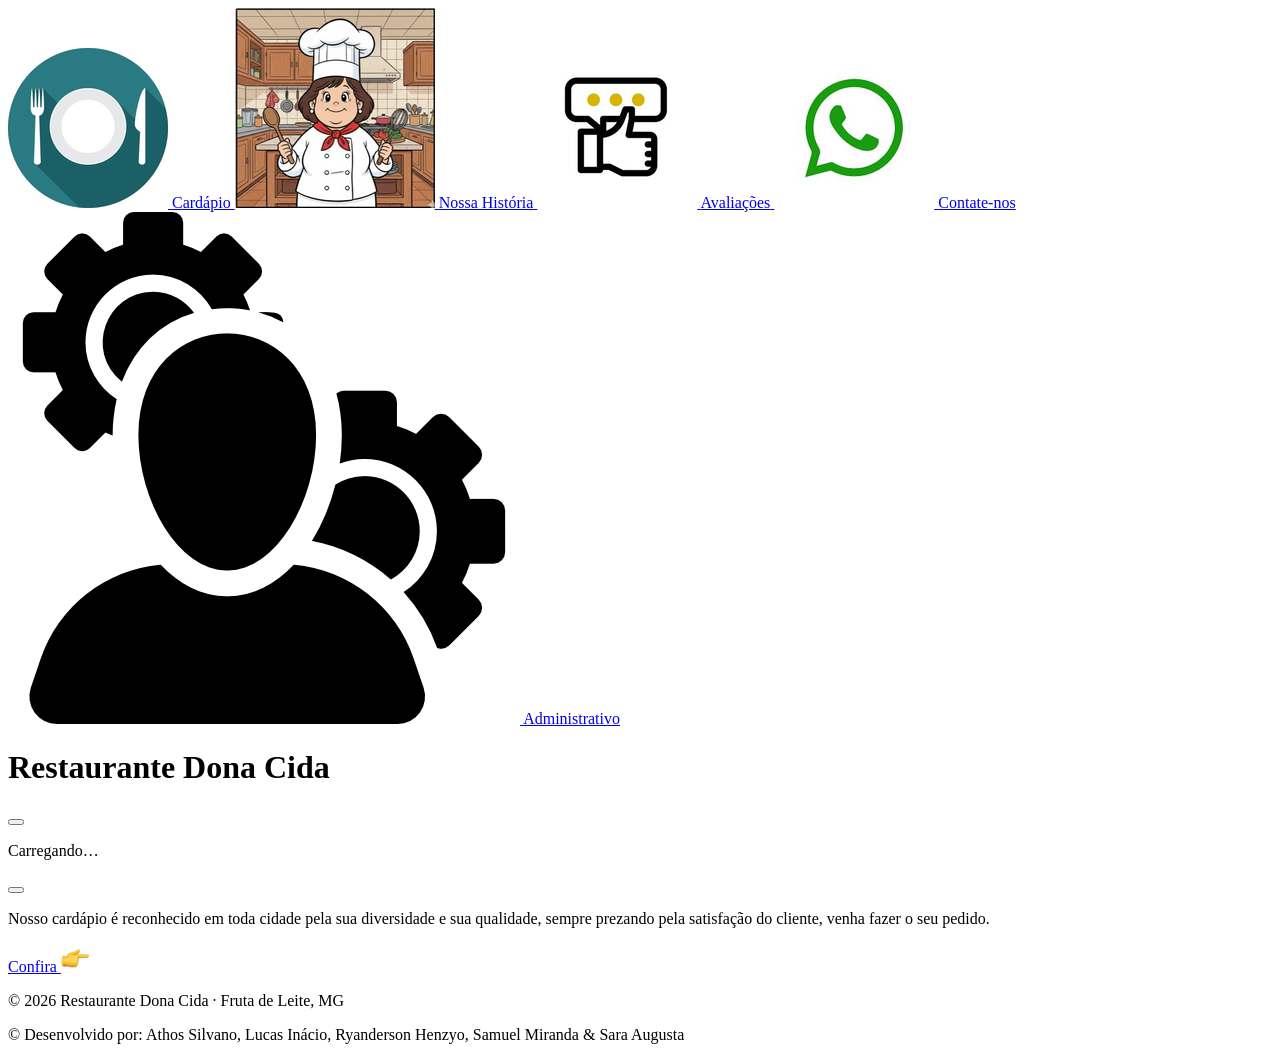
==== index.html @ 99e6f179 "feat: cria página inicial" ====
<!DOCTYPE html>
<html lang="pt-BR">
  <head>
    <meta charset="UTF-8" />
    <meta name="viewport" content="width=device-width, initial-scale=1.0" />
    <meta name="description" content="Restaurante Dona Cida, em Fruta de Leite (MG): comida mineira feita no fogão a lenha. Veja o cardápio e faça seu pedido." />
    <title>Restaurante Dona Cida</title>
    <link rel="icon" type="image/png" href="img/icone-tudo.png" />
    <link rel="preconnect" href="https://fonts.googleapis.com" />
    <link rel="preconnect" href="https://fonts.gstatic.com" crossorigin />
    <link
      href="https://fonts.googleapis.com/css2?family=Didact+Gothic&family=Gelasio:wght@400;600&family=Italianno&display=swap"
      rel="stylesheet"
    />
    <link rel="stylesheet" href="css/style.css" />
  </head>
  <body class="tema-pessego">
    <main class="pagina">
      <nav class="grupo-pills nav-topo" aria-label="Menu principal">
        <a class="pill pill-laranja" href="cardapio.html">
          <img class="pill-icone" src="img/icone-cardapio.png" alt="" />
          <span class="pill-texto">Cardápio</span>
        </a>
        <a class="pill pill-rosa" href="historia.html">
          <img class="pill-icone" src="img/icone-historia.png" alt="" />
          <span class="pill-texto">Nossa História</span>
        </a>
        <a class="pill pill-ambar" href="avaliacoes.html">
          <img class="pill-icone com-borda" src="img/icone-avaliacoes.png" alt="" />
          <span class="pill-texto">Avaliações</span>
        </a>
        <a class="pill pill-whats" href="contato.html">
          <img class="pill-icone com-borda" src="img/icone-whatsapp.png" alt="" />
          <span class="pill-texto">Contate-nos</span>
        </a>
        <a class="pill pill-whats" href="admin/index.html">
          <img class="pill-icone com-borda" src="img/icone-admin.png" alt="" />
          <span class="pill-texto">Administrativo</span>
        </a>
      </nav>

      <header class="titulo-caixa home-titulo">
        <h1>Restaurante Dona Cida</h1>
      </header>

      <section class="painel home-painel" aria-label="Pratos em destaque">
        <div class="carrossel">
          <button type="button" class="btn-seta" id="carrossel-anterior" aria-label="Prato anterior">
            <span data-icone="seta-esquerda"></span>
          </button>
          <div class="carrossel-centro">
            <div class="carrossel-quadro" id="carrossel-quadro"></div>
            <p class="carrossel-legenda" id="carrossel-legenda" aria-live="polite">Carregando…</p>
          </div>
          <button type="button" class="btn-seta" id="carrossel-proximo" aria-label="Próximo prato">
            <span data-icone="seta-direita"></span>
          </button>
        </div>

        <div class="home-texto">
          <p>
            Nosso cardápio é reconhecido em toda cidade pela sua diversidade e sua qualidade, sempre prezando pela
            satisfação do cliente, venha fazer o seu pedido.
          </p>
          <a class="btn" href="cardapio.html">Confira <img src="img/icone-dedo.png" alt="" width="28" height="28" /></a>
        </div>
      </section>
    </main>

    <footer class="rodape">
      <p>&copy; 2026 Restaurante Dona Cida · Fruta de Leite, MG</p>
      <p>&copy; Desenvolvido por: Athos Silvano, Lucas Inácio, Ryanderson Henzyo, Samuel Miranda & Sara Augusta</p>
    </footer>

    <script type="module" src="js/index.js"></script>
  </body>
</html>
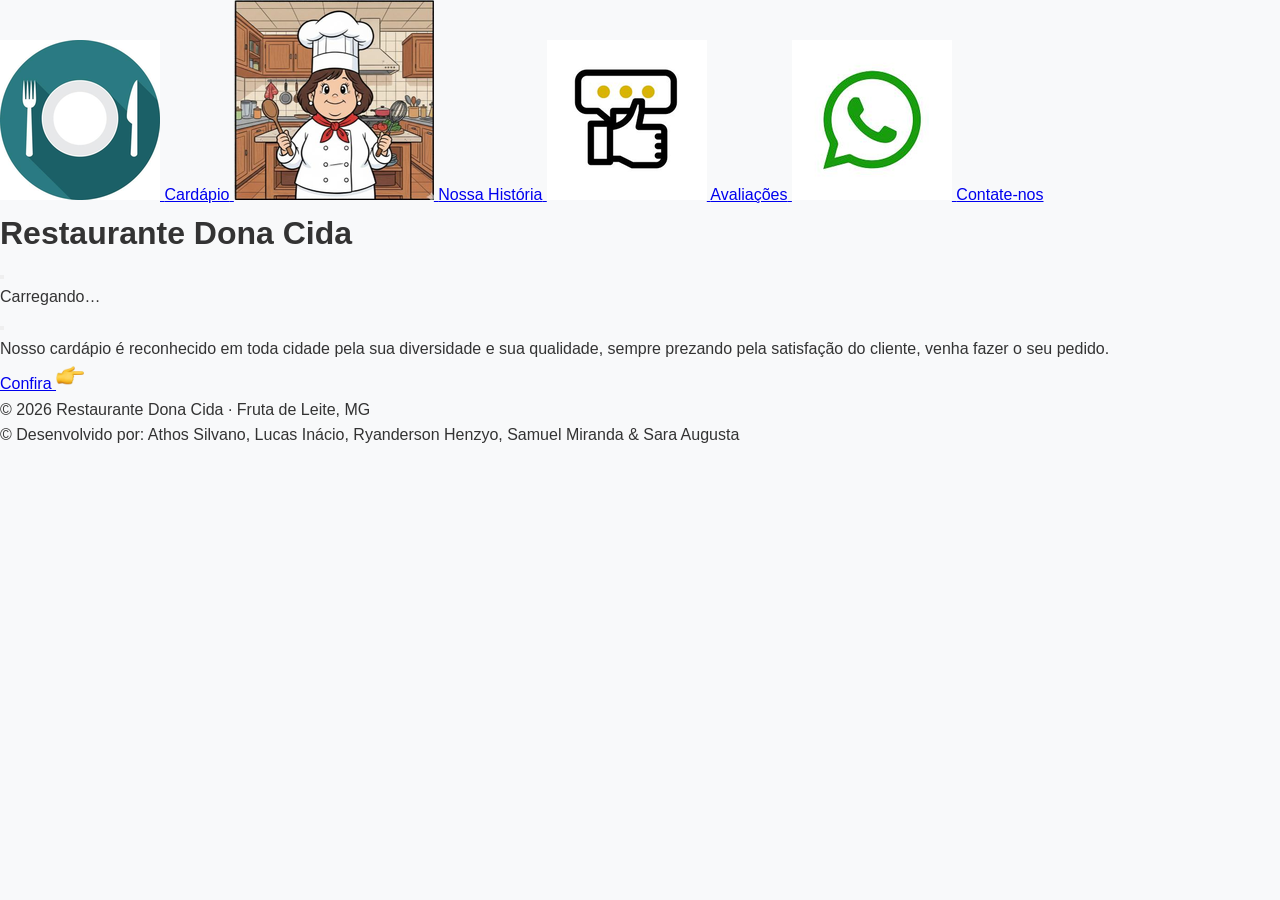
==== commit ced01678: "refactor: ajustes no HTML principal" ====
--- a/index.html
+++ b/index.html
@@ -32,10 +32,6 @@
         <a class="pill pill-whats" href="contato.html">
           <img class="pill-icone com-borda" src="img/icone-whatsapp.png" alt="" />
           <span class="pill-texto">Contate-nos</span>
-        </a>
-        <a class="pill pill-whats" href="admin/index.html">
-          <img class="pill-icone com-borda" src="img/icone-admin.png" alt="" />
-          <span class="pill-texto">Administrativo</span>
         </a>
       </nav>
 
--- a/css/style.css
+++ b/css/style.css
@@ -0,0 +1,283 @@
+/* ==========================================================================
+   PAINEL ADMINISTRATIVO - RESTAURANTE DONA CIDA
+   ========================================================================== */
+
+:root {
+  --primary-color: #a82323;       /* Vermelho institucional */
+  --primary-hover: #861b1b;
+  --secondary-color: #f4ab22;     /* Amarelo/Dourado destaque */
+  --bg-color: #f8f9fa;            /* Fundo claro da página */
+  --card-bg: #ffffff;             /* Fundo dos cartões e formulários */
+  --text-color: #333333;          /* Texto principal */
+  --text-muted: #6c757d;          /* Texto secundário */
+  --border-color: #dee2e6;        /* Bordas de tabelas e inputs */
+  --star-color: #f1c40f;          /* Cor das estrelas de avaliação */
+  --shadow: 0 4px 12px rgba(0, 0, 0, 0.08);
+  --radius: 8px;
+}
+
+* {
+  box-sizing: border-box;
+  margin: 0;
+  padding: 0;
+  font-family: 'Segoe UI', Roboto, Helvetica, Arial, sans-serif;
+}
+
+body {
+  background-color: var(--bg-color);
+  color: var(--text-color);
+  line-height: 1.6;
+}
+
+/* --------------------------------------------------------------------------
+   1. TELA DE LOGIN (index.html na pasta admin)
+   -------------------------------------------------------------------------- */
+.login-container {
+  display: flex;
+  justify-content: center;
+  align-items: center;
+  min-height: 100vh;
+  padding: 20px;
+}
+
+.login-card {
+  background: var(--card-bg);
+  padding: 40px 30px;
+  border-radius: var(--radius);
+  box-shadow: var(--shadow);
+  width: 100%;
+  max-width: 400px;
+  text-align: center;
+  border-top: 5px solid var(--primary-color);
+}
+
+.login-card h2 {
+  color: var(--primary-color);
+  margin-bottom: 24px;
+}
+
+.form-group {
+  margin-bottom: 20px;
+  text-align: left;
+}
+
+.form-group label {
+  display: block;
+  font-weight: 600;
+  margin-bottom: 6px;
+  color: var(--text-color);
+}
+
+.form-group input {
+  width: 100%;
+  padding: 10px 14px;
+  border: 1px solid var(--border-color);
+  border-radius: 4px;
+  font-size: 14px;
+  transition: border-color 0.2s;
+}
+
+.form-group input:focus {
+  outline: none;
+  border-color: var(--primary-color);
+}
+
+.btn-primary {
+  width: 100%;
+  background-color: var(--primary-color);
+  color: #ffffff;
+  border: none;
+  padding: 12px;
+  font-size: 16px;
+  font-weight: bold;
+  border-radius: 4px;
+  cursor: pointer;
+  transition: background-color 0.2s;
+}
+
+.btn-primary:hover {
+  background-color: var(--primary-hover);
+}
+
+/* --------------------------------------------------------------------------
+   2. CABEÇALHO E NAVEGAÇÃO DO PAINEL (painel.html)
+   -------------------------------------------------------------------------- */
+.admin-header {
+  background-color: var(--primary-color);
+  color: #ffffff;
+  padding: 15px 30px;
+  display: flex;
+  justify-content: space-between;
+  align-items: center;
+  box-shadow: 0 2px 4px rgba(0,0,0,0.1);
+}
+
+.admin-header h1 {
+  font-size: 20px;
+  font-weight: 700;
+}
+
+.admin-nav a {
+  color: #ffffff;
+  text-decoration: none;
+  margin-left: 20px;
+  font-weight: 500;
+  transition: opacity 0.2s;
+}
+
+.admin-nav a:hover {
+  opacity: 0.8;
+}
+
+.admin-container {
+  max-width: 1200px;
+  margin: 30px auto;
+  padding: 0 20px;
+}
+
+/* --------------------------------------------------------------------------
+   3. MENU DE CARDS DO DASHBOARD / FILTROS
+   -------------------------------------------------------------------------- */
+.dashboard-grid {
+  display: grid;
+  grid-template-columns: repeat(auto-fit, minmax(220px, 1fr));
+  gap: 20px;
+  margin-bottom: 30px;
+}
+
+.dash-card {
+  background: var(--card-bg);
+  border: 1px solid var(--border-color);
+  border-radius: var(--radius);
+  padding: 20px;
+  text-align: center;
+  cursor: pointer;
+  transition: transform 0.2s, box-shadow 0.2s;
+  box-shadow: var(--shadow);
+}
+
+.dash-card:hover {
+  transform: translateY(-4px);
+  box-shadow: 0 6px 16px rgba(0,0,0,0.12);
+  border-color: var(--secondary-color);
+}
+
+.dash-card img, .dash-card .icon {
+  width: 48px;
+  height: 48px;
+  margin-bottom: 10px;
+}
+
+.dash-card h3 {
+  font-size: 16px;
+  color: var(--primary-color);
+}
+
+/* --------------------------------------------------------------------------
+   4. TABELAS DE GERENCIAMENTO (Cardápio / Prato Destaque)
+   -------------------------------------------------------------------------- */
+.section-title {
+  font-size: 18px;
+  color: var(--primary-color);
+  margin-bottom: 15px;
+  border-bottom: 2px solid var(--secondary-color);
+  display: inline-block;
+  padding-bottom: 4px;
+}
+
+.table-wrapper {
+  background: var(--card-bg);
+  border-radius: var(--radius);
+  box-shadow: var(--shadow);
+  overflow-x: auto;
+  margin-bottom: 40px;
+}
+
+.admin-table {
+  width: 100%;
+  border-collapse: collapse;
+  text-align: left;
+  font-size: 14px;
+}
+
+.admin-table th, 
+.admin-table td {
+  padding: 12px 16px;
+  border-bottom: 1px solid var(--border-color);
+}
+
+.admin-table th {
+  background-color: #f1f3f5;
+  color: var(--text-color);
+  font-weight: 600;
+}
+
+.admin-table tr:hover {
+  background-color: #f8f9fa;
+}
+
+/* Colunas específicas */
+.col-id { width: 80px; }
+.col-preco { width: 120px; font-weight: 600; }
+.col-acoes { width: 140px; text-align: center; }
+
+/* Botões de Ação dentro das Tabelas */
+.btn-action {
+  background: none;
+  border: 1px solid var(--border-color);
+  padding: 6px 10px;
+  border-radius: 4px;
+  cursor: pointer;
+  margin: 0 2px;
+  font-size: 12px;
+  transition: all 0.2s;
+}
+
+.btn-edit {
+  color: #27ae60;
+  border-color: #27ae60;
+}
+
+.btn-edit:hover {
+  background-color: #27ae60;
+  color: #fff;
+}
+
+.btn-delete {
+  color: #c0392b;
+  border-color: #c0392b;
+}
+
+.btn-delete:hover {
+  background-color: #c0392b;
+  color: #fff;
+}
+
+/* --------------------------------------------------------------------------
+   5. SEÇÃO DE AVALIAÇÕES (avaliacoes.html)
+   -------------------------------------------------------------------------- */
+.rating-stars {
+  color: var(--star-color);
+  font-size: 16px;
+  letter-spacing: 2px;
+}
+
+.user-comment {
+  font-style: italic;
+  color: var(--text-muted);
+}
+
+/* --------------------------------------------------------------------------
+   6. RESPONSIVIDADE
+   -------------------------------------------------------------------------- */
+@media (max-width: 768px) {
+  .admin-header {
+    flex-direction: column;
+    gap: 10px;
+    text-align: center;
+  }
+  
+  .dashboard-grid {
+    grid-template-columns: 1fr 1fr;
+  }
+}
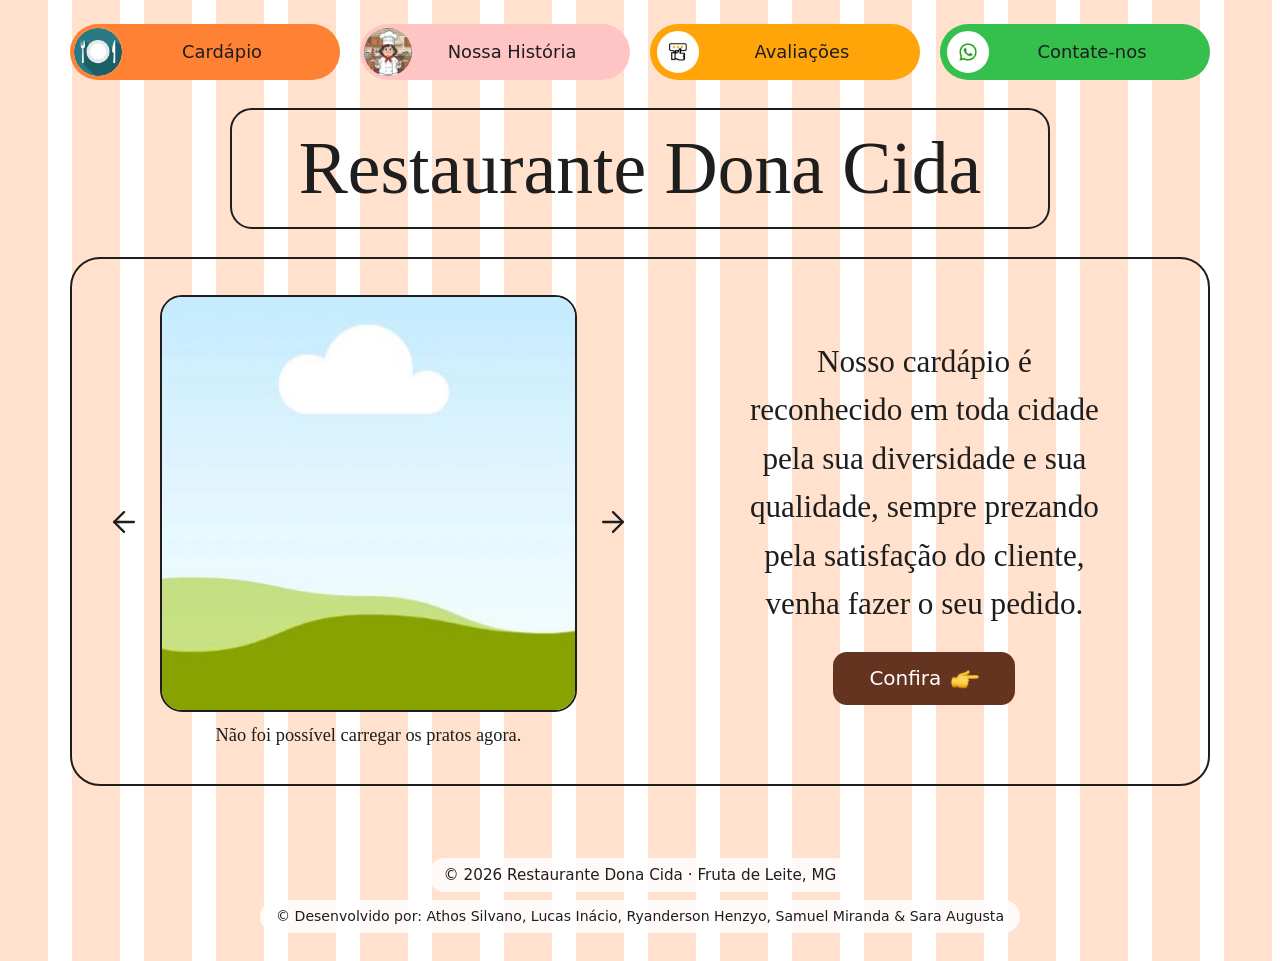
==== commit 69104e0e: "fix: bug de exibição do painel do Uploadcare" ====
--- a/index.html
+++ b/index.html
@@ -65,7 +65,7 @@
 
     <footer class="rodape">
       <p>&copy; 2026 Restaurante Dona Cida · Fruta de Leite, MG</p>
-      <p>&copy; Desenvolvido por: Athos Silvano, Lucas Inácio, Ryanderson Henzyo, Samuel Miranda & Sara Augusta</p>
+      <p>&copy; Desenvolvido por: Athos Silvano, Lucas Inácio, Ryanderson Henzyo, Samuel Miranda &amp; Sara Augusta</p>
     </footer>
 
     <script type="module" src="js/index.js"></script>
--- a/css/style.css
+++ b/css/style.css
@@ -1,283 +1,1134 @@
-/* ==========================================================================
-   PAINEL ADMINISTRATIVO - RESTAURANTE DONA CIDA
-   ========================================================================== */
+/* =========================================================
+   Restaurante Dona Cida — style.css ÚNICO (site principal + site admin)
+
+   Índice
+     1. Base ............ paleta, tipografia, listras, pílulas, botões, ícones,
+                          carrossel, cartões de prato, estrelas, formulários,
+                          janelas (<dialog>) e avisos
+     2. Compartilhado ... rodapé, botão flutuante, detalhe de avaliação, títulos
+     3. Site principal .. início, cardápio, avaliações, história, contato
+     4. Site admin ...... login, painel, listas do cardápio e das avaliações
+     5. Marcação estática  páginas escritas em HTML puro
+     
+   ========================================================= */
+
+/* =========================================================
+   1. Base
+   ========================================================= */
 
 :root {
-  --primary-color: #a82323;       /* Vermelho institucional */
-  --primary-hover: #861b1b;
-  --secondary-color: #f4ab22;     /* Amarelo/Dourado destaque */
-  --bg-color: #f8f9fa;            /* Fundo claro da página */
-  --card-bg: #ffffff;             /* Fundo dos cartões e formulários */
-  --text-color: #333333;          /* Texto principal */
-  --text-muted: #6c757d;          /* Texto secundário */
-  --border-color: #dee2e6;        /* Bordas de tabelas e inputs */
-  --star-color: #f1c40f;          /* Cor das estrelas de avaliação */
-  --shadow: 0 4px 12px rgba(0, 0, 0, 0.08);
-  --radius: 8px;
-}
-
-* {
-  box-sizing: border-box;
+  /* paleta */
+  --pessego: #ffe1ce;
+  --pessego-claro: #ffece1;
+  --laranja: #ff8133;
+  --rosa: #ffc5c5;
+  --ambar: #ffa50a;
+  --verde: #92c89e;
+  --marrom: #643420;
+  --marrom-midia: #6b3a00;
+  --creme: #fbffdc;
+  --estrela: #f2ab1a;
+  --whats: #35bf4c;
+  --tinta: #1e1e1e;
+  --perigo: #b3261e;
+
+  /* tipografia */
+  --fonte-titulo: 'Italianno', 'Parisienne', 'Brush Script MT', cursive;
+  --fonte-ui: 'Didact Gothic', system-ui, -apple-system, 'Segoe UI', sans-serif;
+  --fonte-texto: 'Gelasio', Georgia, 'Times New Roman', serif;
+
+  /* fundo listrado: cada página define a cor da listra em --fundo */
+  --fundo: var(--pessego);
+  --listra: 48px;
+  --vao: 24px;
+}
+
+.tema-pessego { --fundo: var(--pessego); }
+.tema-claro { --fundo: var(--pessego-claro); }
+.tema-rosa { --fundo: var(--rosa); }
+.tema-verde { --fundo: var(--verde); }
+
+*,
+*::before,
+*::after { box-sizing: border-box; }
+
+html { -webkit-text-size-adjust: 100%; }
+
+body {
   margin: 0;
+  min-height: 100vh;
+  font-family: var(--fonte-ui);
+  font-size: 1.05rem;
+  line-height: 1.45;
+  color: var(--tinta);
+  background: repeating-linear-gradient(
+    90deg,
+    var(--fundo) 0 var(--listra),
+    #fff var(--listra) calc(var(--listra) + var(--vao))
+  );
+}
+
+img { max-width: 100%; display: block; }
+a { color: inherit; }
+h1, h2, h3, p { margin-top: 0; }
+[hidden] { display: none !important; }
+
+:focus-visible {
+  outline: 3px solid var(--tinta);
+  outline-offset: 3px;
+}
+
+.so-leitor {
+  position: absolute !important;
+  width: 1px; height: 1px;
+  overflow: hidden;
+  clip: rect(0 0 0 0);
+  white-space: nowrap;
+}
+
+/* ---------- layout ---------- */
+.pagina {
+  max-width: 1180px;
+  margin: 0 auto;
+  padding: 24px 20px 72px;
+}
+
+.rodape {
+  text-align: center;
+  padding: 0 20px 28px;
+  font-size: .95rem;
+}
+.rodape p {
+  display: inline-block;
+  margin: 0;
+  padding: 6px 16px;
+  background: rgba(255, 255, 255, .85);
+  border-radius: 999px;
+}
+
+/* caixa de título com contorno preto — assinatura do wireframe */
+.titulo-caixa {
+  position: relative;
+  border: 2px solid var(--tinta);
+  border-radius: 22px;
+  padding: 18px 24px;
+  text-align: center;
+}
+.titulo-caixa h1 {
+  margin: 0;
+  font-family: var(--fonte-titulo);
+  font-weight: 400;
+  font-size: clamp(2.8rem, 8vw, 5.2rem);
+  line-height: 1.1;
+}
+.titulo-caixa .subtitulo {
+  margin: 4px 0 0;
+  font-size: 1.1rem;
+}
+.titulo-caixa .logo-link {
+  position: absolute;
+  top: 14px; left: 16px;
+  display: block;
+}
+.titulo-caixa .logo-link img { width: 56px; height: auto; }
+
+.titulo-estreito {
+  max-width: 760px;
+  margin: 8px auto 0;
+}
+
+.painel {
+  border: 2px solid var(--tinta);
+  border-radius: 30px;
+  padding: 28px;
+}
+
+.titulo-script {
+  font-family: var(--fonte-titulo);
+  font-weight: 400;
+  font-size: clamp(2.2rem, 5vw, 3.2rem);
+  line-height: 1.1;
+  text-align: center;
+  margin: 0 0 16px;
+}
+
+/* ---------- botões em pílula (navegação e filtros) ---------- */
+.pill {
+  --cor: var(--laranja);
+  display: inline-flex;
+  align-items: center;
+  min-height: 56px;
+  min-width: 210px;
+  padding: 4px 26px 4px 4px;
+  border: 0;
+  border-radius: 999px;
+  background: var(--cor);
+  color: var(--tinta);
+  font: inherit;
+  font-size: 1.12rem;
+  text-decoration: none;
+  cursor: pointer;
+  transition: transform .15s ease, box-shadow .15s ease;
+}
+.pill:hover { transform: translateY(-2px); box-shadow: 0 4px 0 rgba(30, 30, 30, .35); }
+.pill:active { transform: translateY(0); box-shadow: none; }
+.pill[aria-pressed='true'] { outline: 3px solid var(--tinta); outline-offset: 3px; }
+
+.pill-icone {
+  width: 48px; height: 48px;
+  flex: none;
+  border-radius: 50%;
+  object-fit: cover;
+}
+.pill-icone.com-borda {
+  background: #fff;
+  padding: 7px;
+  border: 3px solid var(--cor);
+  object-fit: contain;
+}
+.pill-texto { flex: 1; text-align: center; padding-left: 8px; }
+
+.pill-laranja { --cor: var(--laranja); }
+.pill-rosa { --cor: var(--rosa); }
+.pill-ambar { --cor: var(--ambar); }
+.pill-verde { --cor: var(--verde); }
+.pill-marrom { --cor: var(--marrom-midia); color: #fff; }
+.pill-whats { --cor: var(--whats); }
+
+.grupo-pills {
+  display: flex;
+  justify-content: space-between;
+  gap: 16px 20px;
+  flex-wrap: wrap;
+}
+.grupo-pills .pill { flex: 1 1 210px; max-width: 280px; }
+
+/* ---------- botões comuns ---------- */
+.btn {
+  display: inline-flex;
+  align-items: center;
+  justify-content: center;
+  gap: 10px;
+  min-height: 46px;
+  padding: 8px 28px;
+  border: 2px solid var(--marrom);
+  border-radius: 14px;
+  background: var(--marrom);
+  color: #fff;
+  font: inherit;
+  font-size: 1.1rem;
+  text-decoration: none;
+  cursor: pointer;
+  transition: transform .15s ease, filter .15s ease;
+}
+.btn:hover { filter: brightness(1.15); }
+.btn:active { transform: translateY(1px); }
+.btn:disabled { opacity: .6; cursor: progress; }
+.btn img { width: 28px; height: auto; }
+
+.btn-claro { background: #fff; color: var(--tinta); border-color: var(--tinta); }
+.btn-perigo { background: #fff; color: var(--perigo); border-color: var(--perigo); }
+.btn-ambar { background: var(--ambar); border-color: var(--tinta); color: var(--tinta); }
+
+.btn-redondo {
+  width: 64px; height: 64px;
   padding: 0;
-  font-family: 'Segoe UI', Roboto, Helvetica, Arial, sans-serif;
-}
-
-body {
-  background-color: var(--bg-color);
-  color: var(--text-color);
-  line-height: 1.6;
-}
-
-/* --------------------------------------------------------------------------
-   1. TELA DE LOGIN (index.html na pasta admin)
-   -------------------------------------------------------------------------- */
-.login-container {
+  border-radius: 50%;
+  border: 0;
+  background: #ffc9a8;
+  color: var(--tinta);
+}
+.btn-redondo .ico svg { width: 34px; height: 34px; stroke-width: 1.6; }
+
+/* ---------- ícones SVG (traços) ---------- */
+.ico { display: inline-flex; line-height: 0; }
+.ico svg {
+  width: 1.4em; height: 1.4em;
+  fill: none;
+  stroke: currentColor;
+  stroke-width: 1.8;
+  stroke-linecap: round;
+  stroke-linejoin: round;
+}
+.ico.cheio svg { fill: currentColor; }
+
+.btn-icone {
+  display: inline-grid;
+  place-items: center;
+  width: 40px; height: 40px;
+  padding: 0;
+  border: 0;
+  border-radius: 10px;
+  background: transparent;
+  color: var(--tinta);
+  cursor: pointer;
+}
+.btn-icone:hover { background: rgba(30, 30, 30, .08); }
+.btn-icone .ico svg { width: 26px; height: 26px; }
+
+.btn-seta {
+  flex: none;
+  display: grid;
+  place-items: center;
+  width: 48px; height: 48px;
+  border: 0;
+  border-radius: 50%;
+  background: transparent;
+  color: var(--tinta);
+  cursor: pointer;
+}
+.btn-seta:hover { background: rgba(255, 255, 255, .6); }
+.btn-seta .ico svg { width: 34px; height: 34px; stroke-width: 1.6; }
+.btn-seta:disabled { opacity: .25; cursor: default; }
+
+/* ---------- carrossel ---------- */
+.carrossel {
+  display: flex;
+  align-items: center;
+  gap: 12px;
+}
+.carrossel-centro { flex: 1; min-width: 0; }
+.carrossel-quadro {
+  position: relative;
+  width: 100%;
+  max-width: 440px;
+  margin: 0 auto;
+  aspect-ratio: 1;
+  border: 2px solid var(--tinta);
+  border-radius: 22px;
+  overflow: hidden;
+  background: #fff;
+}
+.carrossel-quadro img { width: 100%; height: 100%; object-fit: cover; }
+.carrossel-slide {
+  position: absolute;
+  inset: 0;
+  opacity: 0;
+  visibility: hidden;
+  transition: opacity .9s ease, visibility 0s linear .9s;
+}
+.carrossel-slide.ativo {
+  opacity: 1;
+  visibility: visible;
+  transition: opacity .9s ease, visibility 0s;
+}
+.carrossel-slide a { display: block; height: 100%; }
+.carrossel-legenda {
+  margin: 10px 0 0;
+  text-align: center;
+  font-family: var(--fonte-texto);
+  font-size: 1.15rem;
+}
+
+/* ---------- cartões de prato ---------- */
+.grade-pratos {
+  display: grid;
+  grid-template-columns: repeat(auto-fit, minmax(220px, 300px));
+  justify-content: center;
+  gap: 30px 48px;
+  max-width: 1040px;
+  margin: 32px auto 0;
+}
+.prato-card {
+  display: flex;
+  flex-direction: column;
+  align-items: stretch;
+  gap: 8px;
+  padding: 0;
+  border: 0;
+  background: none;
+  font: inherit;
+  text-align: center;
+  cursor: pointer;
+}
+.prato-foto {
+  position: relative;
+  aspect-ratio: 4 / 3;
+  border: 2px solid var(--tinta);
+  border-radius: 22px;
+  overflow: hidden;
+  background: #fff;
+}
+.prato-foto img {
+  width: 100%; height: 100%;
+  object-fit: cover;
+  transition: transform .25s ease;
+}
+.prato-card:hover .prato-foto img { transform: scale(1.04); }
+.prato-nome { font-size: 1.25rem; }
+.prato-preco { font-size: 1rem; opacity: .75; margin-top: -6px; }
+.selo-destaque {
+  position: absolute;
+  top: 10px; right: 10px;
+  display: inline-flex;
+  align-items: center;
+  gap: 4px;
+  padding: 3px 10px 3px 6px;
+  border-radius: 999px;
+  background: var(--creme);
+  border: 2px solid var(--tinta);
+  font-size: .85rem;
+}
+.selo-destaque .ico { color: var(--estrela); }
+.selo-destaque .ico svg { width: 16px; height: 16px; fill: currentColor; }
+
+.estado-vazio {
+  grid-column: 1 / -1;
+  text-align: center;
+  padding: 32px 16px;
+  font-size: 1.15rem;
+}
+.estado-vazio p { background: rgba(255, 255, 255, .9); display: inline-block; padding: 12px 22px; border-radius: 16px; margin: 0; }
+
+/* ---------- estrelas ---------- */
+.estrelas {
+  color: var(--estrela);
+  letter-spacing: 2px;
+  white-space: nowrap;
+}
+.estrelas .apagada { color: #cfc2b1; }
+
+.nota-opcoes {
+  display: inline-flex;
+  flex-direction: row-reverse;
+  justify-content: flex-end;
+}
+.nota-opcoes input { position: absolute; opacity: 0; pointer-events: none; }
+.nota-opcoes label {
+  font-size: 2.4rem;
+  line-height: 1;
+  padding: 0 3px;
+  color: #cfc2b1;
+  cursor: pointer;
+}
+.nota-opcoes input:checked ~ label,
+.nota-opcoes label:hover,
+.nota-opcoes label:hover ~ label { color: var(--estrela); }
+.nota-opcoes input:focus-visible + label { outline: 3px solid var(--tinta); border-radius: 6px; }
+
+.filtro-estrelas {
   display: flex;
   justify-content: center;
-  align-items: center;
+  flex-wrap: wrap;
+  gap: 10px;
+  margin-top: 18px;
+}
+.chip-estrela {
+  min-width: 64px;
+  padding: 6px 14px;
+  border: 2px solid var(--tinta);
+  border-radius: 999px;
+  background: #fff;
+  font: inherit;
+  cursor: pointer;
+}
+.chip-estrela .estrelas { letter-spacing: 0; }
+.chip-estrela[aria-pressed='true'] { background: var(--ambar); }
+
+/* ---------- formulários ---------- */
+.campo { display: flex; flex-direction: column; gap: 6px; margin-bottom: 16px; }
+.campo > label,
+.campo > legend,
+.rotulo { font-size: 1.05rem; }
+.campo .dica { font-size: .9rem; opacity: .75; }
+
+input[type='text'],
+input[type='email'],
+input[type='password'],
+input[type='number'],
+select,
+textarea {
+  width: 100%;
+  padding: 10px 16px;
+  border: 2px solid var(--tinta);
+  border-radius: 14px;
+  background: #fff;
+  color: var(--tinta);
+  font: inherit;
+}
+textarea { resize: vertical; min-height: 96px; border-radius: 16px; }
+fieldset { border: 0; padding: 0; margin: 0 0 16px; }
+legend { padding: 0; }
+
+.erro {
+  min-height: 1.4em;
+  margin: 0 0 12px;
+  color: var(--perigo);
+  font-size: .98rem;
+}
+
+.acoes-form {
+  display: flex;
+  justify-content: flex-end;
+  flex-wrap: wrap;
+  gap: 12px;
+  margin-top: 8px;
+}
+
+/* botão do widget de upload (Uploadcare) combinando com o site */
+.uploadcare--widget__button {
+  border-radius: 999px !important;
+  background: var(--laranja) !important;
+  color: var(--tinta) !important;
+  font-family: var(--fonte-ui) !important;
+}
+.uploadcare--widget__button:hover { filter: brightness(1.08); }
+.uploadcare--widget__file-name { font-family: var(--fonte-ui); }
+
+/* ---------- janelas (cartões cinza dos wireframes) ---------- */
+dialog.modal {
+  width: min(920px, calc(100vw - 28px));
+  max-height: calc(100vh - 28px);
+  padding: 0;
+  border: 2px solid var(--tinta);
+  border-radius: 28px;
+  background: var(--creme);
+  color: var(--tinta);
+  overflow: auto;
+}
+dialog.modal.estreito { width: min(560px, calc(100vw - 28px)); }
+dialog.modal::backdrop { background: rgba(100, 52, 32, .5); }
+dialog.modal[open] { animation: modal-entra .18s ease-out; }
+@keyframes modal-entra {
+  from { opacity: 0; transform: translateY(10px) scale(.985); }
+  to { opacity: 1; transform: none; }
+}
+.modal-corpo { position: relative; padding: 30px 34px 32px; }
+.modal-fechar {
+  position: absolute;
+  top: 14px; right: 14px;
+  z-index: 2;
+  display: grid;
+  place-items: center;
+  width: 42px; height: 42px;
+  padding: 0;
+  border: 2px solid var(--tinta);
+  border-radius: 50%;
+  background: #fff;
+  color: var(--tinta);
+  cursor: pointer;
+}
+.modal-fechar:hover { background: var(--pessego); }
+.modal-titulo {
+  margin: 0 48px 18px 0;
+  font-family: var(--fonte-titulo);
+  font-weight: 400;
+  font-size: clamp(2.2rem, 5vw, 3rem);
+  line-height: 1.1;
+}
+.modal-carregando { padding: 40px 0; text-align: center; font-size: 1.1rem; }
+
+/* ---------- avisos (toasts) ---------- */
+.toast {
+  position: fixed;
+  left: 50%;
+  bottom: 28px;
+  z-index: 1000;
+  max-width: calc(100vw - 32px);
+  transform: translateX(-50%);
+  padding: 12px 22px;
+  border: 2px solid var(--tinta);
+  border-radius: 14px;
+  background: var(--creme);
+  font-size: 1.02rem;
+  box-shadow: 0 6px 0 rgba(30, 30, 30, .25);
+  animation: toast-entra .2s ease-out;
+}
+.toast-sucesso { background: #d9f3df; }
+.toast-erro { background: #ffd9d6; }
+@keyframes toast-entra {
+  from { opacity: 0; transform: translate(-50%, 10px); }
+  to { opacity: 1; transform: translate(-50%, 0); }
+}
+
+/* ---------- responsivo e movimento ---------- */
+@media (max-width: 820px) {
+  :root { --listra: 36px; --vao: 18px; }
+  .painel { padding: 20px 16px; border-radius: 24px; }
+  .grade-pratos { grid-template-columns: repeat(2, minmax(0, 1fr)); gap: 24px 22px; }
+  .modal-corpo { padding: 24px 20px 26px; }
+  .titulo-caixa .logo-link { position: static; margin: 0 auto 4px; width: 56px; }
+}
+@media (max-width: 480px) {
+  .grade-pratos { gap: 20px 14px; }
+  .prato-nome { font-size: 1.05rem; }
+  .pill { min-width: 0; font-size: 1rem; }
+  .grupo-pills .pill { flex-basis: 100%; max-width: none; }
+}
+@media (prefers-reduced-motion: reduce) {
+  *, *::before, *::after { animation: none !important; transition: none !important; }
+}
+
+/* =========================================================
+   2. Compartilhado entre os dois sites
+   ========================================================= */
+
+/* rodapé com mais de uma linha (direitos + créditos do grupo) */
+.rodape {
+  display: flex;
+  flex-direction: column;
+  align-items: center;
+  gap: 8px;
+}
+.rodape p + p { font-size: .88rem; }
+
+/* painel logo abaixo da caixa de título (páginas com conteúdo estático) */
+.titulo-caixa + .painel { margin-top: 24px; }
+
+/* botão "+" fixo no canto (nova avaliação / novo prato) */
+.botao-flutuante {
+  position: fixed;
+  right: max(20px, calc((100vw - 1180px) / 2 + 20px));
+  bottom: 28px;
+  z-index: 20;
+  box-shadow: 0 5px 0 rgba(30, 30, 30, .3);
+}
+
+/* texto secundário (data, prato, nº da avaliação) */
+.meta { font-size: .95rem; opacity: .8; }
+
+/* janela "ver avaliação": igual no site do cliente e no admin */
+.avaliacao-detalhe { display: grid; gap: 14px; }
+.avaliacao-detalhe .cabecalho { display: flex; align-items: center; gap: 14px; }
+.avaliacao-detalhe .avatar,
+.avaliacao-detalhe .avatar-inicial {
+  flex: none;
+  display: grid;
+  place-items: center;
+  width: 60px; height: 60px;
+  border: 2px solid var(--tinta);
+  border-radius: 50%;
+  object-fit: cover;
+  font-size: 1.5rem;
+}
+.avaliacao-detalhe .avatar { background: #fff; }
+.avaliacao-detalhe .avatar-inicial { background: var(--rosa); }
+.avaliacao-detalhe blockquote {
+  margin: 0;
+  padding: 14px 18px;
+  border-left: 5px solid var(--laranja);
+  border-radius: 8px;
+  background: #fff;
+  font-family: var(--fonte-texto);
+  font-size: 1.12rem;
+  line-height: 1.55;
+}
+.avaliacao-detalhe .midia-grande {
+  width: 100%;
+  max-height: 400px;
+  object-fit: contain;
+  border: 2px solid var(--tinta);
+  border-radius: 18px;
+  background: #fff;
+}
+
+/* título em letra cursiva dentro de um painel (seções do cardápio, avaliações…) */
+.painel > h2,
+.cardapio-secao > h2 {
+  margin: 0 0 14px;
+  font-family: var(--fonte-titulo);
+  font-weight: 400;
+  font-size: clamp(2rem, 4.5vw, 2.8rem);
+  line-height: 1.1;
+  text-align: center;
+}
+.painel > h2:not(:first-child) { margin-top: 34px; }
+
+/* <button class="btn"><a href="…">Entrar</a></button>: o link ocupa o botão inteiro,
+   então o clique funciona mesmo na borda e o texto herda a cor do botão */
+.btn > a {
+  display: inline-flex;
+  align-items: center;
+  justify-content: center;
+  align-self: stretch;
+  margin: -8px -28px;
+  padding: 8px 28px;
+  color: inherit;
+  text-decoration: none;
+}
+
+/* =========================================================
+   3. Site principal (cliente)
+   ========================================================= */
+
+/* ---------- início ---------- */
+.nav-topo { margin-bottom: 28px; }
+.home-titulo { max-width: 820px; margin: 0 auto 28px; }
+.home-titulo h1 { font-size: clamp(2.6rem, 7vw, 4.6rem); }
+.home-painel {
+  display: grid;
+  grid-template-columns: minmax(0, 1.05fr) minmax(0, 1fr);
+  align-items: center;
+  gap: 32px;
+  padding: 36px 28px;
+}
+.home-texto { text-align: center; }
+.home-texto p {
+  margin: 0 auto 24px;
+  max-width: 24ch;
+  font-family: var(--fonte-texto);
+  font-size: clamp(1.4rem, 2.6vw, 1.95rem);
+  line-height: 1.55;
+}
+.home-texto .btn { font-size: 1.25rem; padding: 10px 34px; }
+.carrossel-quadro a { display: block; height: 100%; }
+
+/* ---------- cardápio ---------- */
+.cardapio-abas { margin-top: 20px; }
+.cardapio-abas .pill { flex: 1 1 200px; }
+
+/* janela do prato */
+.prato-detalhe {
+  display: grid;
+  grid-template-columns: minmax(0, 5fr) minmax(0, 6fr);
+  gap: 30px;
+  align-items: start;
+}
+.prato-detalhe .prato-foto { aspect-ratio: 1; }
+.prato-info h2 {
+  margin: 0 40px 6px 0;
+  font-family: var(--fonte-texto);
+  font-size: clamp(1.5rem, 3vw, 2rem);
+  line-height: 1.2;
+}
+.prato-categoria {
+  display: inline-block;
+  margin-bottom: 10px;
+  padding: 2px 14px;
+  border-radius: 999px;
+  background: var(--rosa);
+  font-size: .95rem;
+}
+.prato-valor { font-size: 1.7rem; margin: 6px 0 12px; }
+.prato-descricao { font-family: var(--fonte-texto); line-height: 1.6; margin-bottom: 20px; }
+.prato-avaliacoes { margin-top: 28px; padding-top: 20px; border-top: 2px dashed rgba(30, 30, 30, .35); }
+.prato-avaliacoes h3 { font-size: 1.2rem; margin-bottom: 12px; }
+.mini-avaliacao {
+  display: grid;
+  grid-template-columns: 44px 1fr;
+  gap: 4px 12px;
+  align-items: start;
+  padding: 10px 0;
+}
+.mini-avaliacao + .mini-avaliacao { border-top: 1px solid rgba(30, 30, 30, .15); }
+.mini-avaliacao .avatar,
+.mini-avaliacao .avatar-inicial { width: 44px; height: 44px; font-size: 1.2rem; }
+.mini-avaliacao p { margin: 2px 0 0; font-family: var(--fonte-texto); }
+
+/* ---------- avaliações ---------- */
+.avaliacoes-filtros { margin: 36px 0 8px; justify-content: space-around; }
+.lista-avaliacoes {
+  display: flex;
+  flex-direction: column;
+  gap: 40px;
+  max-width: 920px;
+  margin: 40px auto 0;
+}
+.avaliacao { position: relative; }
+.balao {
+  position: relative;
+  display: flex;
+  align-items: center;
+  justify-content: space-between;
+  gap: 24px;
+  width: 100%;
+  padding: 18px 28px;
+  border: 0;
+  border-radius: 6px;
+  background: var(--creme);
+  color: var(--tinta);
+  font: inherit;
+  text-align: left;
+  cursor: pointer;
+}
+.balao::after {
+  content: '';
+  position: absolute;
+  left: 34px; bottom: -24px;
+  width: 36px; height: 26px;
+  background: var(--creme);
+  clip-path: polygon(0 0, 100% 0, 0 100%);
+}
+.balao:hover { filter: brightness(.97); }
+.balao-texto {
+  flex: 1;
+  margin: 0;
+  font-family: var(--fonte-texto);
+  font-size: 1.1rem;
+  line-height: 1.5;
+  text-align: center;
+}
+.balao-lado { display: flex; align-items: center; gap: 18px; }
+.balao .estrelas { font-size: clamp(1.5rem, 3.4vw, 2.2rem); letter-spacing: 3px; }
+.balao-midia {
+  width: 84px; height: 84px;
+  border: 2px solid var(--tinta);
+  border-radius: 12px;
+  object-fit: cover;
+}
+.avaliacao-autor {
+  display: flex;
+  align-items: center;
+  gap: 14px;
+  margin-top: 6px;
+}
+.avatar {
+  flex: none;
+  width: 66px; height: 66px;
+  border-radius: 50%;
+  object-fit: cover;
+  background: #fff;
+  border: 3px solid #fff;
+}
+.avatar-inicial {
+  display: grid;
+  place-items: center;
+  width: 66px; height: 66px;
+  flex: none;
+  border-radius: 50%;
+  border: 3px solid #fff;
+  background: var(--rosa);
+  font-size: 1.6rem;
+}
+.avaliacao-autor .quem {
+  padding: 4px 14px;
+  border-radius: 999px;
+  background: rgba(255, 255, 255, .9);
+  font-size: .98rem;
+}
+.nota-leitura { display: flex; align-items: center; gap: 10px; }
+
+/* janela de avaliação (visualizar) */
+/* ---------- nossa história ---------- */
+.historia-titulo h1 { color: var(--laranja); }
+.historia {
+  display: grid;
+  grid-template-columns: minmax(0, 1fr) minmax(0, 1.15fr) minmax(0, .8fr);
+  align-items: center;
+  gap: 36px;
+  margin-top: 44px;
+}
+.historia-texto {
+  margin: 0;
+  font-family: var(--fonte-texto);
+  font-size: clamp(1.15rem, 1.8vw, 1.4rem);
+  line-height: 1.6;
+  text-align: center;
+  text-wrap: balance;
+}
+.historia-foto { border-radius: 28px; width: 100%; height: auto; }
+.historia-foto.retrato { max-width: 300px; margin: 0 auto; border-radius: 28px 28px 40px 40px; }
+
+/* ---------- contato ---------- */
+.contato-links { margin-top: 36px; justify-content: space-around; }
+.contato-links .pill { flex: 0 1 260px; }
+.pagina-instagram { margin-top: 40px; }
+.pagina-instagram h2 {
+  display: flex;
+  align-items: center;
+  justify-content: center;
+  gap: 8px;
+  margin: 0 0 28px;
+  font-family: var(--fonte-titulo);
+  font-weight: 400;
+  font-size: clamp(2rem, 5vw, 3rem);
+}
+.pagina-instagram h2 img { width: 70px; opacity: .9; }
+.pagina-instagram h2 img.espelho { transform: scaleX(-1); }
+.posts {
+  display: grid;
+  grid-template-columns: repeat(4, minmax(0, 1fr));
+  gap: 22px;
+  max-width: 1040px;
+  margin: 0 auto;
+}
+.polaroid {
+  display: block;
+  padding: 10px 10px 0;
+  background: #f2f2f2;
+  border-radius: 3px;
+  box-shadow: 0 3px 10px rgba(30, 30, 30, .3);
+  text-decoration: none;
+  transition: transform .2s ease;
+}
+.polaroid:hover { transform: translateY(-4px) rotate(-.6deg); }
+.polaroid img { width: 100%; aspect-ratio: 3 / 4; object-fit: cover; background: #fff; }
+.polaroid-rodape {
+  display: flex;
+  align-items: center;
+  gap: 10px;
+  padding: 10px 4px 12px;
+}
+.polaroid-rodape .ico svg { width: 20px; height: 20px; }
+.polaroid-rodape .coracao { color: #e5252a; }
+.polaroid-rodape .coracao svg { fill: currentColor; }
+.polaroid-rodape .salvar { margin-left: auto; }
+
+@media (max-width: 960px) {
+  .historia { grid-template-columns: 1fr; gap: 28px; }
+  .historia-foto.retrato { max-width: 240px; }
+  .historia .fachada { order: 1; }
+  .historia .historia-texto { order: 2; }
+  .historia .retrato { order: 3; }
+  .posts { grid-template-columns: repeat(2, minmax(0, 1fr)); }
+}
+@media (max-width: 820px) {
+  .home-painel { grid-template-columns: 1fr; padding: 24px 14px; }
+  .prato-detalhe { grid-template-columns: 1fr; }
+  .prato-detalhe .prato-foto { aspect-ratio: 4 / 3; }
+  .balao { flex-direction: column; align-items: flex-start; padding: 16px 18px; gap: 12px; }
+  .balao-lado { align-self: flex-end; }
+  .balao-texto { text-align: left; }
+}
+
+.balao-midia-video {
+  display: grid;
+  place-items: center;
+  background: var(--marrom-midia);
+  color: #fff;
+  font-size: 1.8rem;
+}
+.titulo-caixa.sem-borda { border-color: transparent; }
+
+/* =========================================================
+   4. Site administrativo
+   ========================================================= */
+
+/* ---------- login ---------- */
+.login-pagina {
+  display: grid;
+  place-items: center;
   min-height: 100vh;
-  padding: 20px;
-}
-
-.login-card {
-  background: var(--card-bg);
-  padding: 40px 30px;
-  border-radius: var(--radius);
-  box-shadow: var(--shadow);
-  width: 100%;
-  max-width: 400px;
+  padding: 24px 16px;
+}
+.login-cartao {
+  width: min(420px, 100%);
+  padding: 34px 38px 30px;
+  border-radius: 22px;
+  background: var(--creme);
+}
+.login-cartao h1 {
+  margin: 0 0 4px;
+  font-family: var(--fonte-titulo);
+  font-weight: 400;
+  font-size: 2.6rem;
+  line-height: 1.1;
   text-align: center;
-  border-top: 5px solid var(--primary-color);
-}
-
-.login-card h2 {
-  color: var(--primary-color);
-  margin-bottom: 24px;
-}
-
-.form-group {
-  margin-bottom: 20px;
-  text-align: left;
-}
-
-.form-group label {
-  display: block;
-  font-weight: 600;
-  margin-bottom: 6px;
-  color: var(--text-color);
-}
-
-.form-group input {
-  width: 100%;
-  padding: 10px 14px;
-  border: 1px solid var(--border-color);
-  border-radius: 4px;
-  font-size: 14px;
-  transition: border-color 0.2s;
-}
-
-.form-group input:focus {
-  outline: none;
-  border-color: var(--primary-color);
-}
-
-.btn-primary {
-  width: 100%;
-  background-color: var(--primary-color);
-  color: #ffffff;
-  border: none;
-  padding: 12px;
-  font-size: 16px;
-  font-weight: bold;
-  border-radius: 4px;
+}
+.login-cartao .aviso { margin: 0 0 20px; text-align: center; font-size: .98rem; opacity: .8; }
+.login-cartao input { border-color: transparent; }
+.login-cartao .btn { display: flex; margin: 8px auto 0; min-width: 150px; border-radius: 10px; }
+
+/* ---------- painel inicial ---------- */
+.painel-topo {
+  display: grid;
+  grid-template-columns: 1fr minmax(0, 760px) 1fr;
+  align-items: start;
+  gap: 16px;
+}
+.painel-topo .titulo-caixa { grid-column: 2; }
+.usuario-atalho {
+  grid-column: 3;
+  justify-self: end;
+  display: flex;
+  flex-direction: column;
+  align-items: center;
+  gap: 4px;
+  max-width: 120px;
+  padding: 0;
+  border: 0;
+  background: none;
+  color: var(--tinta);
+  font: inherit;
+  font-size: .95rem;
   cursor: pointer;
-  transition: background-color 0.2s;
-}
-
-.btn-primary:hover {
-  background-color: var(--primary-hover);
-}
-
-/* --------------------------------------------------------------------------
-   2. CABEÇALHO E NAVEGAÇÃO DO PAINEL (painel.html)
-   -------------------------------------------------------------------------- */
-.admin-header {
-  background-color: var(--primary-color);
-  color: #ffffff;
-  padding: 15px 30px;
-  display: flex;
-  justify-content: space-between;
-  align-items: center;
-  box-shadow: 0 2px 4px rgba(0,0,0,0.1);
-}
-
-.admin-header h1 {
-  font-size: 20px;
-  font-weight: 700;
-}
-
-.admin-nav a {
-  color: #ffffff;
-  text-decoration: none;
-  margin-left: 20px;
-  font-weight: 500;
-  transition: opacity 0.2s;
-}
-
-.admin-nav a:hover {
-  opacity: 0.8;
-}
-
-.admin-container {
-  max-width: 1200px;
-  margin: 30px auto;
-  padding: 0 20px;
-}
-
-/* --------------------------------------------------------------------------
-   3. MENU DE CARDS DO DASHBOARD / FILTROS
-   -------------------------------------------------------------------------- */
-.dashboard-grid {
-  display: grid;
-  grid-template-columns: repeat(auto-fit, minmax(220px, 1fr));
-  gap: 20px;
-  margin-bottom: 30px;
-}
-
-.dash-card {
-  background: var(--card-bg);
-  border: 1px solid var(--border-color);
-  border-radius: var(--radius);
-  padding: 20px;
+}
+.usuario-atalho .circulo {
+  display: grid;
+  place-items: center;
+  width: 80px; height: 80px;
+  border-radius: 50%;
+  background: #fdffce;
+}
+.usuario-atalho .circulo .ico svg { width: 42px; height: 42px; stroke-width: 1.6; }
+.usuario-atalho:hover .circulo { filter: brightness(.95); }
+.usuario-atalho .nome { max-width: 120px; overflow: hidden; text-overflow: ellipsis; white-space: nowrap; }
+
+.painel-principal {
+  display: grid;
+  grid-template-columns: minmax(0, 1.2fr) minmax(0, 1fr);
+  align-items: center;
+  gap: 32px;
+  margin-top: 36px;
+  padding: 36px 28px;
+}
+.menu-admin { display: flex; flex-direction: column; align-items: center; gap: 36px; }
+.menu-admin .pill { width: min(280px, 100%); min-height: 66px; font-size: 1.2rem; }
+.menu-admin .pill-icone { width: 58px; height: 58px; }
+
+/* ---------- listas (cardápio e avaliações) ---------- */
+.topo-pagina { display: grid; grid-template-columns: 56px 1fr 56px; align-items: center; margin-bottom: 20px; }
+.topo-pagina h1 {
+  margin: 0;
+  font-family: var(--fonte-titulo);
+  font-weight: 400;
+  font-size: clamp(2.8rem, 7vw, 4.2rem);
+  line-height: 1.1;
   text-align: center;
-  cursor: pointer;
-  transition: transform 0.2s, box-shadow 0.2s;
-  box-shadow: var(--shadow);
-}
-
-.dash-card:hover {
-  transform: translateY(-4px);
-  box-shadow: 0 6px 16px rgba(0,0,0,0.12);
-  border-color: var(--secondary-color);
-}
-
-.dash-card img, .dash-card .icon {
-  width: 48px;
-  height: 48px;
+}
+.topo-pagina .btn-seta { width: 56px; height: 56px; }
+.topo-pagina .btn-seta .ico svg { width: 42px; height: 42px; }
+
+.lista-painel { margin-top: 28px; padding: 14px; border-radius: 22px; }
+.linha {
+  display: grid;
+  grid-template-columns: 28px 56px minmax(0, 1.2fr) minmax(0, 1.4fr) auto;
+  align-items: center;
+  gap: 12px;
+  min-height: 52px;
   margin-bottom: 10px;
-}
-
-.dash-card h3 {
-  font-size: 16px;
-  color: var(--primary-color);
-}
-
-/* --------------------------------------------------------------------------
-   4. TABELAS DE GERENCIAMENTO (Cardápio / Prato Destaque)
-   -------------------------------------------------------------------------- */
-.section-title {
-  font-size: 18px;
-  color: var(--primary-color);
-  margin-bottom: 15px;
-  border-bottom: 2px solid var(--secondary-color);
-  display: inline-block;
-  padding-bottom: 4px;
-}
-
-.table-wrapper {
-  background: var(--card-bg);
-  border-radius: var(--radius);
-  box-shadow: var(--shadow);
-  overflow-x: auto;
-  margin-bottom: 40px;
-}
-
-.admin-table {
-  width: 100%;
-  border-collapse: collapse;
-  text-align: left;
-  font-size: 14px;
-}
-
-.admin-table th, 
-.admin-table td {
-  padding: 12px 16px;
-  border-bottom: 1px solid var(--border-color);
-}
-
-.admin-table th {
-  background-color: #f1f3f5;
-  color: var(--text-color);
-  font-weight: 600;
-}
-
-.admin-table tr:hover {
-  background-color: #f8f9fa;
-}
-
-/* Colunas específicas */
-.col-id { width: 80px; }
-.col-preco { width: 120px; font-weight: 600; }
-.col-acoes { width: 140px; text-align: center; }
-
-/* Botões de Ação dentro das Tabelas */
-.btn-action {
-  background: none;
-  border: 1px solid var(--border-color);
-  padding: 6px 10px;
-  border-radius: 4px;
-  cursor: pointer;
-  margin: 0 2px;
-  font-size: 12px;
-  transition: all 0.2s;
-}
-
-.btn-edit {
-  color: #27ae60;
-  border-color: #27ae60;
-}
-
-.btn-edit:hover {
-  background-color: #27ae60;
-  color: #fff;
-}
-
-.btn-delete {
-  color: #c0392b;
-  border-color: #c0392b;
-}
-
-.btn-delete:hover {
-  background-color: #c0392b;
-  color: #fff;
-}
-
-/* --------------------------------------------------------------------------
-   5. SEÇÃO DE AVALIAÇÕES (avaliacoes.html)
-   -------------------------------------------------------------------------- */
-.rating-stars {
-  color: var(--star-color);
-  font-size: 16px;
+  padding: 4px 12px;
+  border: 1.5px solid var(--tinta);
+  border-radius: 10px;
+  background: var(--creme);
+  font-size: 1.15rem;
+}
+.linha:last-child { margin-bottom: 0; }
+.linha .ico svg { width: 24px; height: 24px; }
+.linha .id { opacity: .85; }
+.linha .nome,
+.linha .descricao {
+  overflow: hidden;
+  text-overflow: ellipsis;
+  white-space: nowrap;
+}
+.linha .acoes { display: flex; align-items: center; gap: 2px; justify-content: flex-end; }
+.linha .btn-icone .ico svg { width: 26px; height: 26px; }
+.linha .btn-destaque[aria-pressed='true'] { color: var(--estrela); }
+.linha .btn-destaque[aria-pressed='true'] .ico svg { fill: currentColor; }
+.linha .nota { display: inline-flex; align-items: center; gap: 4px; }
+.linha .nota .ico { color: var(--estrela); }
+.linha .nota .ico svg { fill: currentColor; stroke-width: 1; }
+.selo-site {
+  padding: 0 10px;
+  border-radius: 999px;
+  background: #d9f3df;
+  font-size: .85rem;
+  white-space: nowrap;
+}
+.linha-avaliacao { grid-template-columns: 28px 56px minmax(0, 1fr) minmax(0, 1.6fr) auto; }
+.linha-avaliacao .nota-e-selo { display: flex; align-items: center; gap: 10px; }
+
+/* ---------- janelas do admin ---------- */
+.foto-previa {
+  width: 160px;
+  aspect-ratio: 4 / 3;
+  object-fit: cover;
+  border: 2px solid var(--tinta);
+  border-radius: 14px;
+  background: #fff;
+}
+.campos-duplos { display: grid; grid-template-columns: 1fr 1fr; gap: 0 16px; }
+.resumo-prato {
+  margin: 0 0 16px;
+  padding: 8px 14px;
+  border-radius: 12px;
+  background: #fff;
+  font-size: .98rem;
+}
+.destaque-opcao { display: flex; align-items: center; gap: 10px; margin-bottom: 16px; }
+.destaque-opcao input { width: 20px; height: 20px; accent-color: var(--laranja); }
+
+.estado-lista { padding: 28px 12px; text-align: center; font-size: 1.1rem; }
+
+@media (max-width: 820px) {
+  .painel-topo { grid-template-columns: 1fr auto; }
+  .painel-topo .titulo-caixa { grid-column: 1; grid-row: 1; }
+  .usuario-atalho { grid-column: 2; grid-row: 1; }
+  .painel-principal { grid-template-columns: 1fr; padding: 24px 14px; }
+  .linha { grid-template-columns: 24px minmax(0, 1fr) auto; font-size: 1.05rem; }
+  .linha .id { display: none; }
+  .linha .preco { grid-column: 2; grid-row: 2; font-size: .95rem; opacity: .8; }
+  .linha .acoes { grid-column: 3; grid-row: 1 / span 2; }
+  .linha-avaliacao { grid-template-columns: 24px minmax(0, 1fr) auto; }
+  .linha-avaliacao .descricao { grid-column: 2; grid-row: 2; font-size: .95rem; }
+  .linha-avaliacao .nota-e-selo { grid-column: 3; grid-row: 1 / span 2; flex-direction: column; align-items: flex-end; gap: 2px; }
+  .campos-duplos { grid-template-columns: 1fr; }
+}
+
+.painel-topo .titulo-caixa h1 { font-size: clamp(2.4rem, 6vw, 4.2rem); }
+.foto-previa { margin-bottom: 14px; }
+
+
+/* =========================================================
+   5. Marcação estática (páginas feitas só em HTML, ainda sem JS)
+   Têm o mesmo visual dos componentes gerados pelo JS.
+   ========================================================= */
+
+/* cardápio de exemplo: <div class="cardapio-secao"><h2>…</h2><article class="prato">…</article></div> */
+.cardapio-secao {
+  display: grid;
+  grid-template-columns: repeat(3, minmax(0, 1fr));
+  gap: 12px;
+}
+.cardapio-secao > h2 { grid-column: 1 / -1; margin-bottom: 4px; }
+.cardapio-secao + .cardapio-secao { margin-top: 32px; }
+.cardapio-secao ~ .home-texto { margin-top: 34px; }
+.prato {
+  padding: 12px 18px 14px;
+  border: 1.5px solid var(--tinta);
+  border-radius: 12px;
+  background: var(--creme);
+}
+.prato h3 { margin: 0 0 4px; font-size: 1.25rem; }
+.prato p { margin: 0; font-family: var(--fonte-texto); font-size: 1rem; line-height: 1.5; }
+
+/* lista de avaliações escrita à mão: <ul class="lista-avaliacoes"><li class="avaliacao">…</li></ul> */
+ul.lista-avaliacoes {
+  list-style: none;
+  padding: 0;
+}
+.painel .lista-avaliacoes {
+  gap: 12px;
+  margin: 0 auto;
+}
+li.avaliacao {
+  padding: 14px 20px;
+  border: 1.5px solid var(--tinta);
+  border-radius: 12px;
+  background: var(--creme);
+  font-family: var(--fonte-texto);
+}
+li.avaliacao strong { font-family: var(--fonte-ui); font-size: 1.1rem; }
+li.avaliacao [aria-label$='estrelas'] {
+  margin-left: 8px;
+  color: var(--estrela);
   letter-spacing: 2px;
-}
-
-.user-comment {
-  font-style: italic;
-  color: var(--text-muted);
-}
-
-/* --------------------------------------------------------------------------
-   6. RESPONSIVIDADE
-   -------------------------------------------------------------------------- */
-@media (max-width: 768px) {
-  .admin-header {
-    flex-direction: column;
-    gap: 10px;
-    text-align: center;
-  }
-  
-  .dashboard-grid {
-    grid-template-columns: 1fr 1fr;
-  }
+  white-space: nowrap;
+}
+li.avaliacao p { margin: 6px 0 0; line-height: 1.5; }
+
+/* formulário escrito à mão: <form class="formulario"> label + campo, sem .campo */
+.formulario {
+  display: grid;
+  gap: 6px;
+  max-width: 620px;
+  margin: 0 auto;
+  padding: 22px 26px 24px;
+  border: 2px solid var(--tinta);
+  border-radius: 22px;
+  background: var(--creme);
+}
+.formulario label { margin-top: 8px; font-size: 1.05rem; }
+.formulario label:first-child { margin-top: 0; }
+.formulario .btn { justify-self: end; margin-top: 16px; }
+
+@media (max-width: 960px) {
+  .cardapio-secao { grid-template-columns: repeat(2, minmax(0, 1fr)); }
+}
+@media (max-width: 820px) {
+  .formulario { padding: 18px 16px 20px; }
+}
+@media (max-width: 560px) {
+  .cardapio-secao { grid-template-columns: 1fr; }
 }
